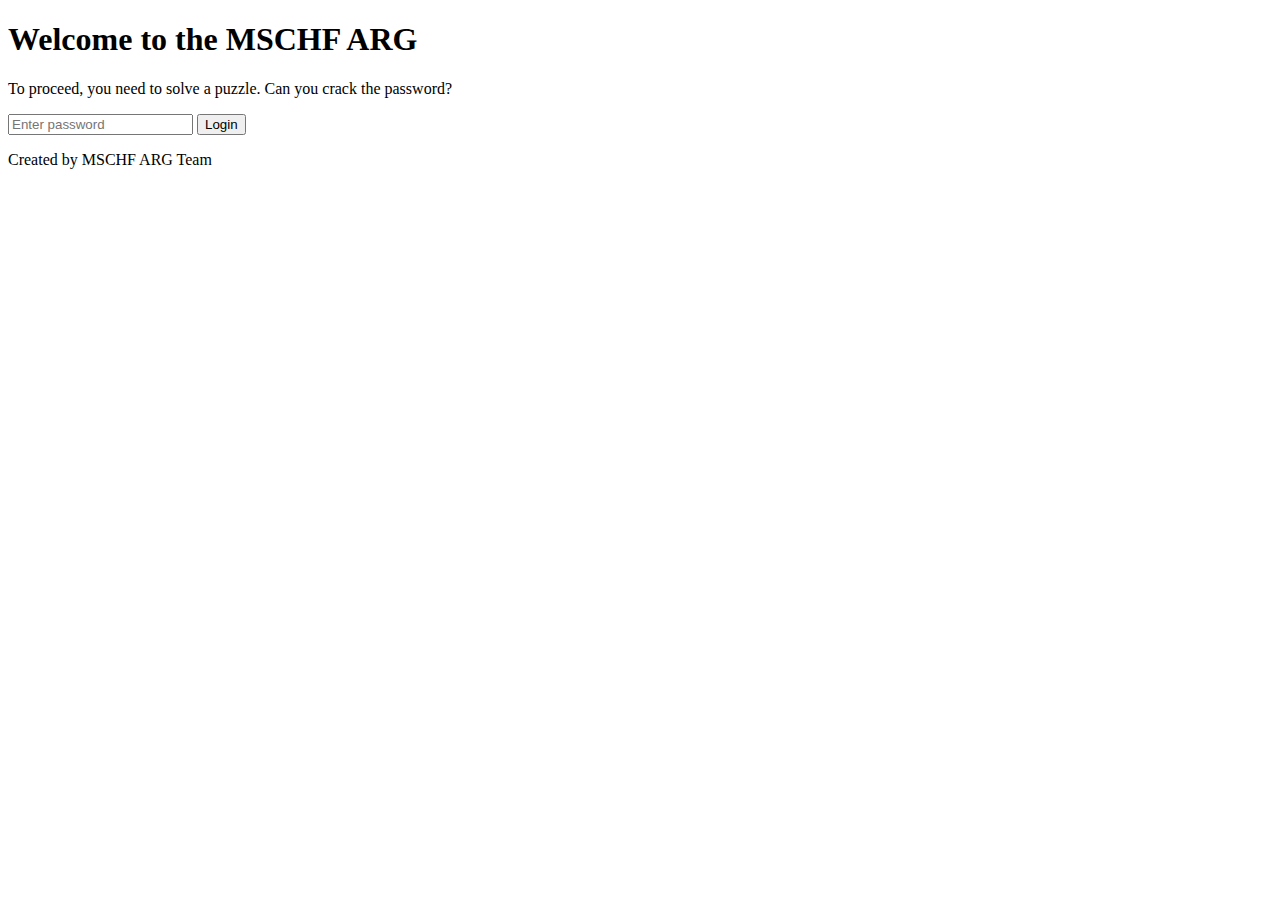
==== index.html @ c91dc105 "Create index.html" ====
<!DOCTYPE html>
<html lang="en">
<head>
    <meta charset="UTF-8">
    <meta name="viewport" content="width=device-width, initial-scale=1.0">
    <title>MSCHF ARG - Login</title>
    <link rel="stylesheet" href="styles.css">
</head>
<body>
    <header>
        <h1>Welcome to the MSCHF ARG</h1>
        <p id="mystery-text">To proceed, you need to solve a puzzle. Can you crack the password?</p>
    </header>

    <section id="login-page">
        <input type="text" id="password-input" placeholder="Enter password">
        <button id="submit-btn">Login</button>
        <p id="feedback"></p>
    </section>

    <section id="hidden-section" style="display: none;">
        <p>You cracked the password! Here's a clue for the next step: "Look under the hood."</p>
        <button onclick="revealCode()">Reveal next clue</button>
    </section>

    <footer>
        <p>Created by MSCHF ARG Team</p>
    </footer>

    <script src="script.js"></script>
</body>
</html>
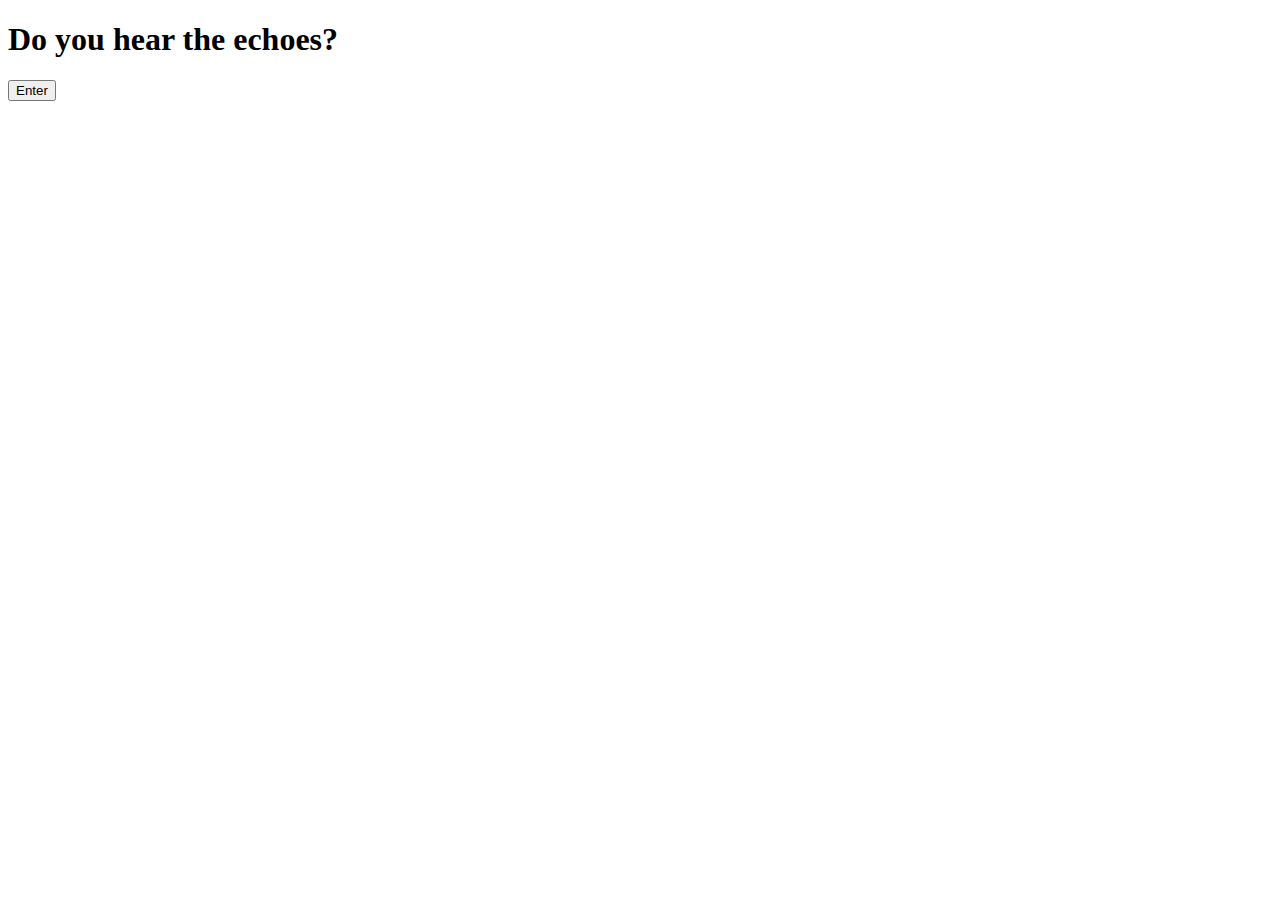
==== commit 5487788c: "Update index.html" ====
--- a/index.html
+++ b/index.html
@@ -3,29 +3,16 @@
 <head>
     <meta charset="UTF-8">
     <meta name="viewport" content="width=device-width, initial-scale=1.0">
-    <title>MSCHF ARG - Login</title>
-    <link rel="stylesheet" href="styles.css">
+    <title>GPTWALKER: The Echoes of Thought</title>
+    <link rel="stylesheet" href="style.css">
 </head>
 <body>
-    <header>
-        <h1>Welcome to the MSCHF ARG</h1>
-        <p id="mystery-text">To proceed, you need to solve a puzzle. Can you crack the password?</p>
-    </header>
-
-    <section id="login-page">
-        <input type="text" id="password-input" placeholder="Enter password">
-        <button id="submit-btn">Login</button>
-        <p id="feedback"></p>
-    </section>
-
-    <section id="hidden-section" style="display: none;">
-        <p>You cracked the password! Here's a clue for the next step: "Look under the hood."</p>
-        <button onclick="revealCode()">Reveal next clue</button>
-    </section>
-
-    <footer>
-        <p>Created by MSCHF ARG Team</p>
-    </footer>
+    <div class="container">
+        <div class="message" id="message">
+            <h1>Do you hear the echoes?</h1>
+            <button onclick="revealLink()">Enter</button>
+        </div>
+    </div>
 
     <script src="script.js"></script>
 </body>
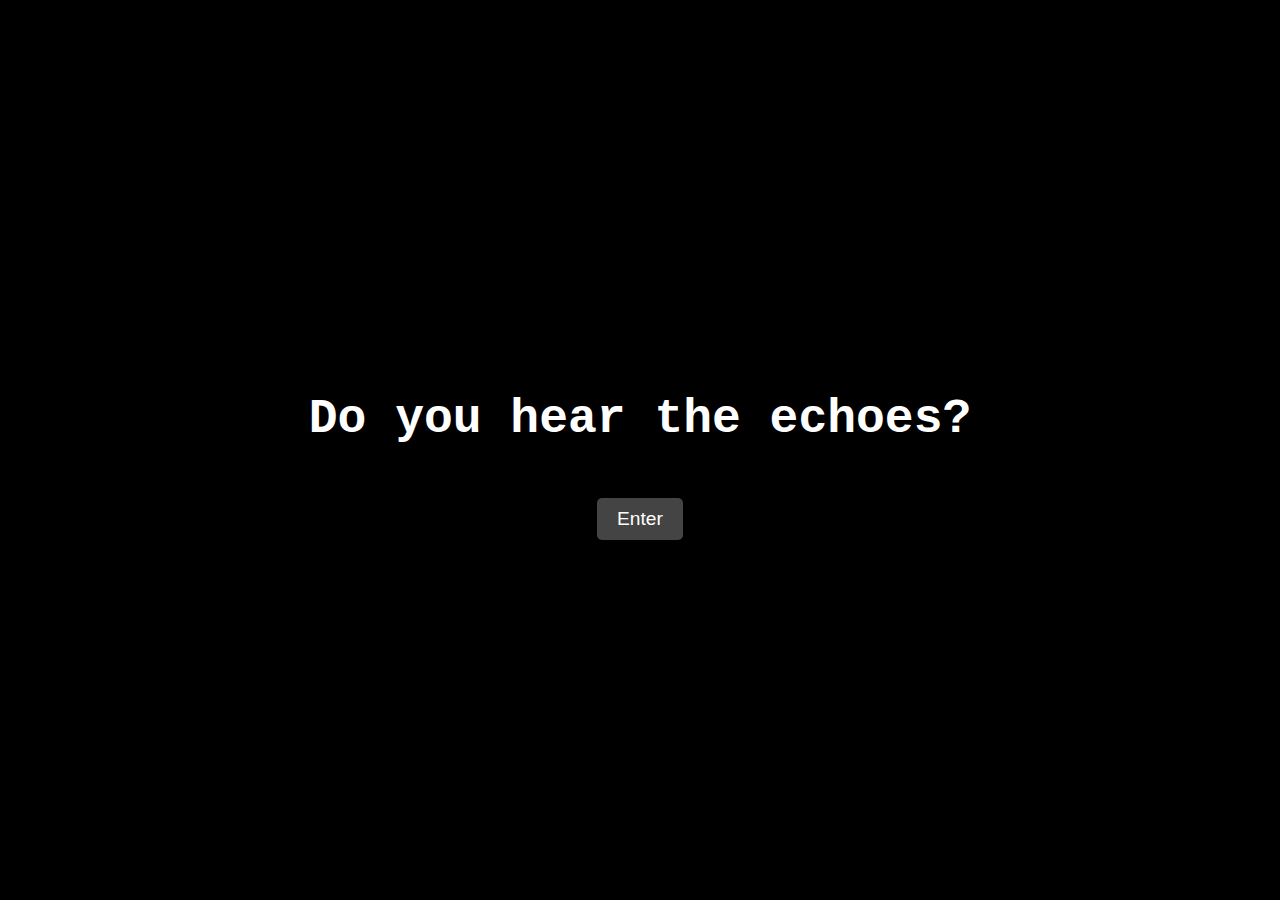
==== commit 3e8adb21: "Update index.html" ====
--- a/index.html
+++ b/index.html
@@ -10,7 +10,7 @@
     <div class="container">
         <div class="message" id="message">
             <h1>Do you hear the echoes?</h1>
-            <button onclick="revealLink()">Enter</button>
+            <button id="enterButton">Enter</button>
         </div>
     </div>
 
--- a/style.css
+++ b/style.css
@@ -0,0 +1,41 @@
+body {
+    font-family: 'Courier New', Courier, monospace;
+    background-color: #000;
+    color: #fff;
+    display: flex;
+    justify-content: center;
+    align-items: center;
+    height: 100vh;
+    margin: 0;
+    text-align: center;
+}
+
+.container {
+    position: relative;
+}
+
+.message h1 {
+    font-size: 3em;
+    animation: flicker 1s infinite;
+}
+
+@keyframes flicker {
+    0% { opacity: 0.1; }
+    50% { opacity: 1; }
+    100% { opacity: 0.1; }
+}
+
+button {
+    background-color: #444;
+    color: #fff;
+    border: none;
+    padding: 10px 20px;
+    cursor: pointer;
+    font-size: 1.2em;
+    border-radius: 5px;
+    margin-top: 20px;
+}
+
+button:hover {
+    background-color: #666;
+}
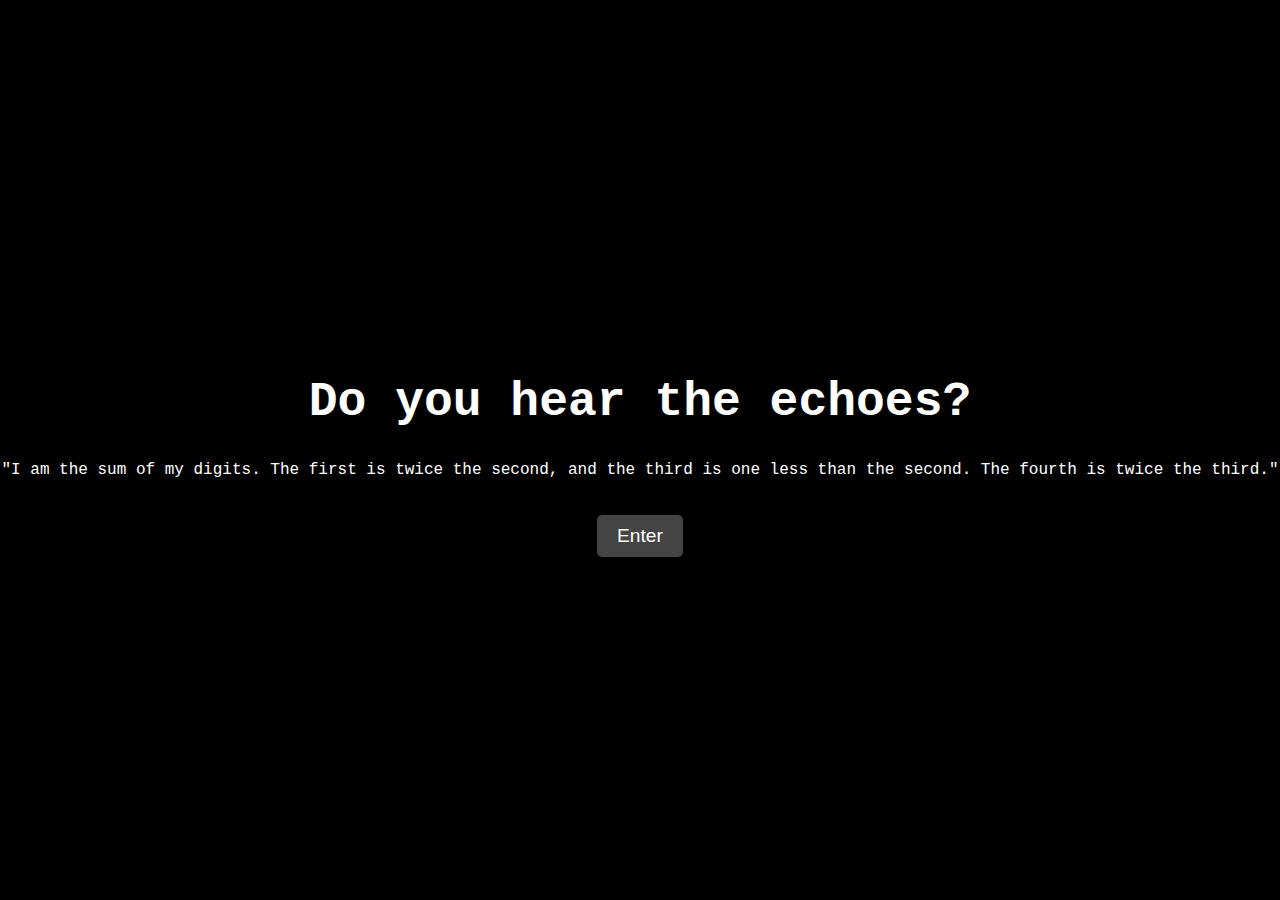
==== commit 7cc02185: "Update index.html" ====
--- a/index.html
+++ b/index.html
@@ -10,6 +10,7 @@
     <div class="container">
         <div class="message" id="message">
             <h1>Do you hear the echoes?</h1>
+            <p id="hint">"I am the sum of my digits. The first is twice the second, and the third is one less than the second. The fourth is twice the third."</p>
             <button id="enterButton">Enter</button>
         </div>
     </div>
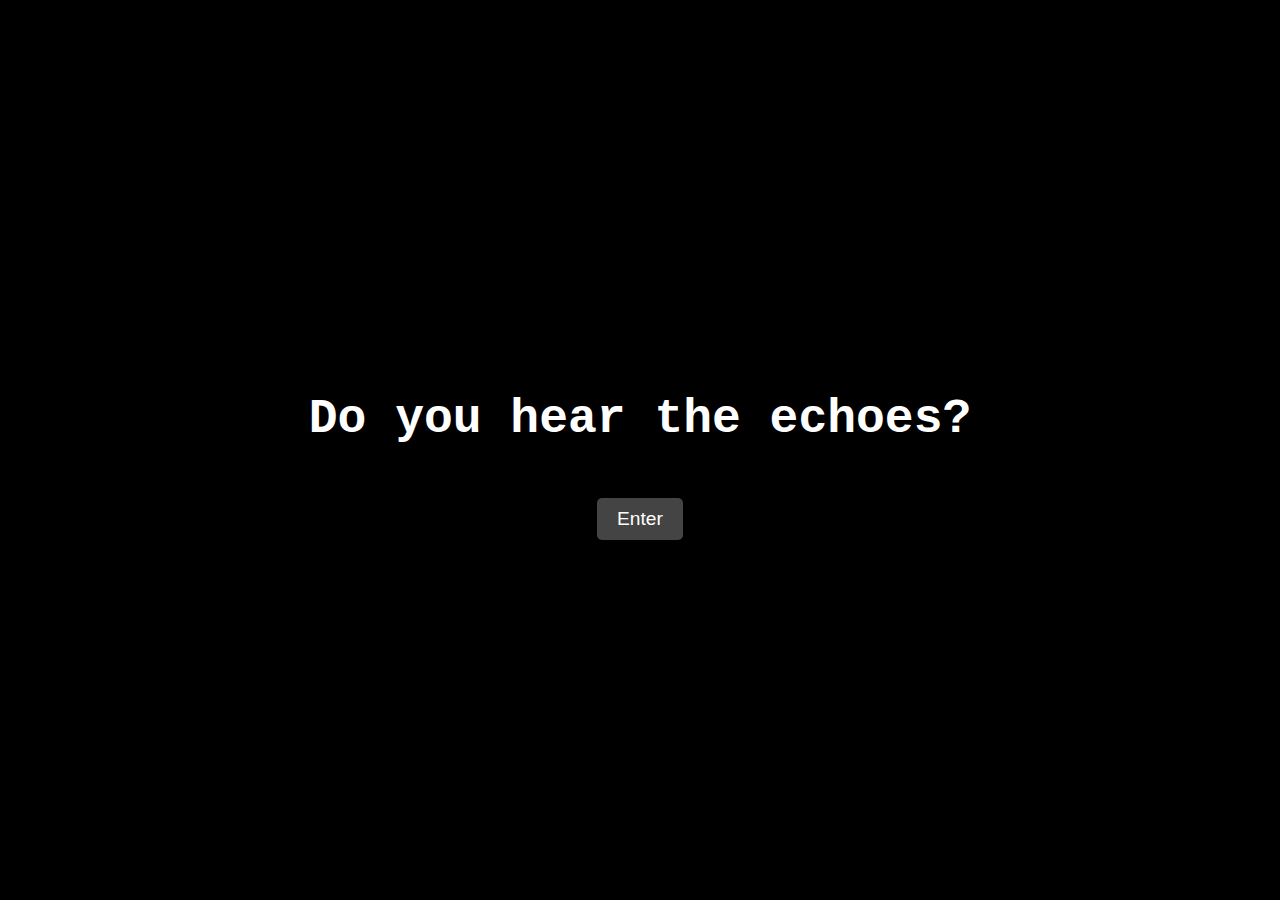
==== commit 6be2ce3e: "Update index.html" ====
--- a/index.html
+++ b/index.html
@@ -3,14 +3,13 @@
 <head>
     <meta charset="UTF-8">
     <meta name="viewport" content="width=device-width, initial-scale=1.0">
-    <title>GPTWALKER: The Echoes of Thought</title>
+    <title>The Echos</title>
     <link rel="stylesheet" href="style.css">
 </head>
 <body>
     <div class="container">
         <div class="message" id="message">
             <h1>Do you hear the echoes?</h1>
-            <p id="hint">"I am the sum of my digits. The first is twice the second, and the third is one less than the second. The fourth is twice the third."</p>
             <button id="enterButton">Enter</button>
         </div>
     </div>
